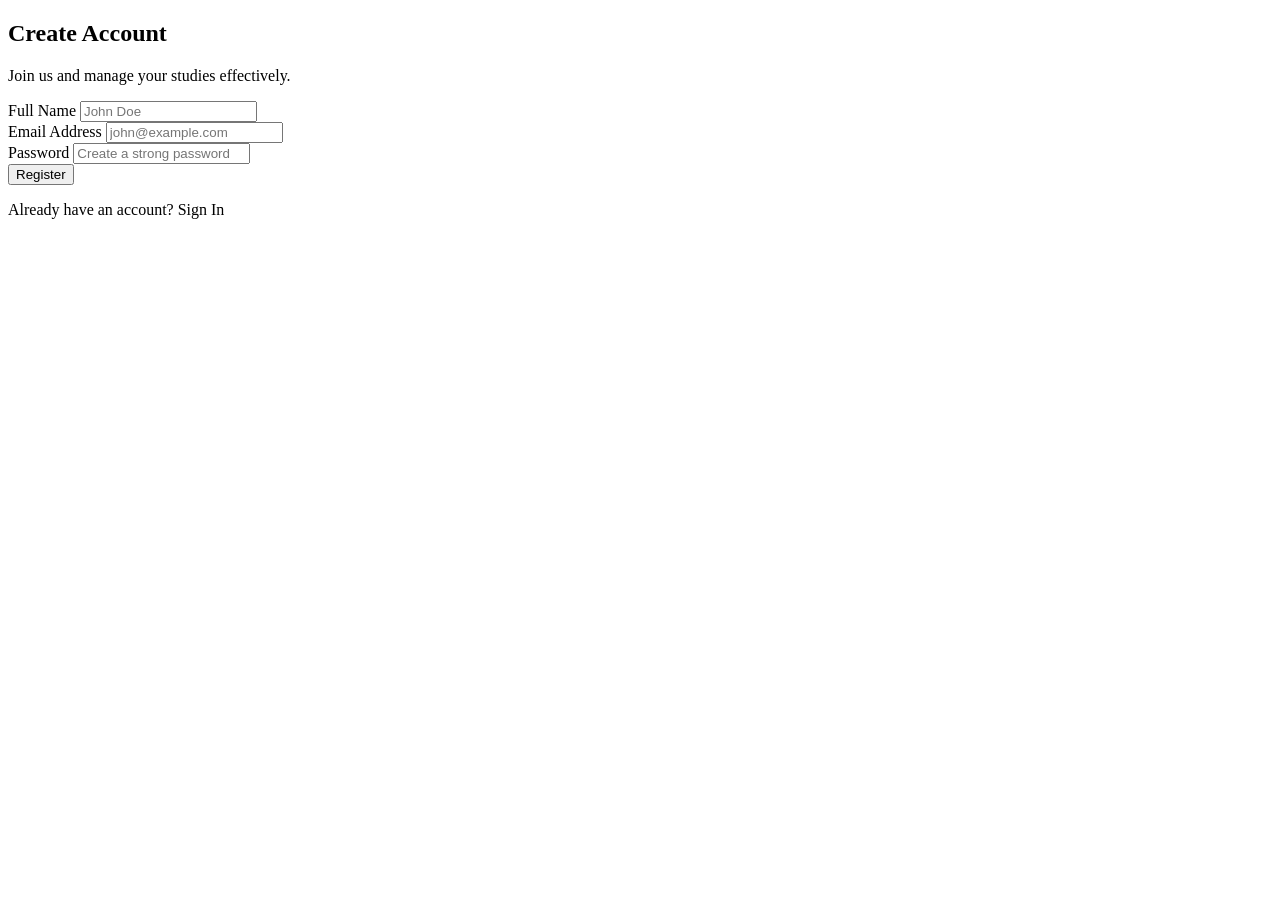
==== src/main/resources/templates/register.html @ 6d2c0eae "Initial commit" ====
<!DOCTYPE html>
<html xmlns:th="http://www.thymeleaf.org">

<head>
    <meta charset="UTF-8">
    <meta name="viewport" content="width=device-width, initial-scale=1.0">
    <title>Register | Registration System</title>
    <link rel="stylesheet" th:href="@{/css/style.css}">
    <link href="https://fonts.googleapis.com/css2?family=Inter:wght@400;600;700&display=swap" rel="stylesheet">
</head>

<body class="auth-page">

    <div class="auth-box glass-panel">
        <h2 class="auth-title">Create Account</h2>
        <p class="auth-subtitle">Join us and manage your studies effectively.</p>

        <div th:if="${errorMessage}" class="alert alert-error">
            <span th:text="${errorMessage}"></span>
        </div>

        <form th:action="@{/web/register}" method="POST">
            <div class="input-group">
                <label for="name">Full Name</label>
                <input type="text" id="name" name="name" required placeholder="John Doe">
            </div>

            <div class="input-group">
                <label for="email">Email Address</label>
                <input type="email" id="email" name="email" required placeholder="john@example.com">
            </div>

            <div class="input-group">
                <label for="password">Password</label>
                <input type="password" id="password" name="password" required placeholder="Create a strong password">
            </div>

            <button type="submit" class="btn primary-btn btn-block">Register</button>
        </form>

        <p class="auth-footer">
            Already have an account? <a th:href="@{/login}">Sign In</a>
        </p>
    </div>

</body>

</html>
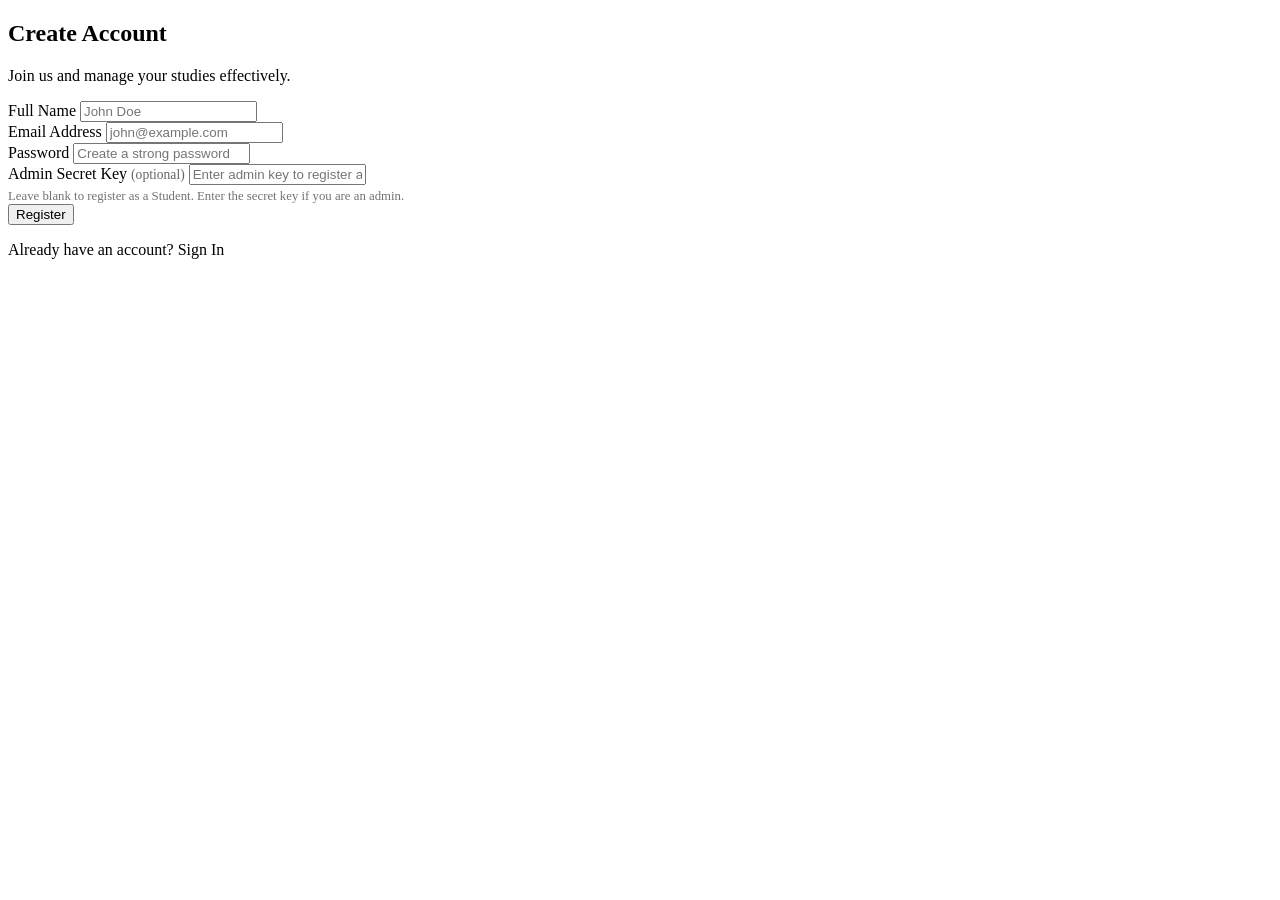
==== commit 7bd9b729: "Optimize project, remove unnecessary files, fix UI and email bugs" ====
--- a/src/main/resources/templates/register.html
+++ b/src/main/resources/templates/register.html
@@ -35,6 +35,14 @@
                 <input type="password" id="password" name="password" required placeholder="Create a strong password">
             </div>
 
+            <div class="input-group">
+                <label for="secretKey">Admin Secret Key <span style="font-weight:400; font-size:0.85rem; opacity:0.6;">(optional)</span></label>
+                <input type="password" id="secretKey" name="secretKey" placeholder="Enter admin key to register as admin">
+                <small style="display:block; margin-top:4px; opacity:0.55; font-size:0.8rem;">
+                    Leave blank to register as a Student. Enter the secret key if you are an admin.
+                </small>
+            </div>
+
             <button type="submit" class="btn primary-btn btn-block">Register</button>
         </form>
 
